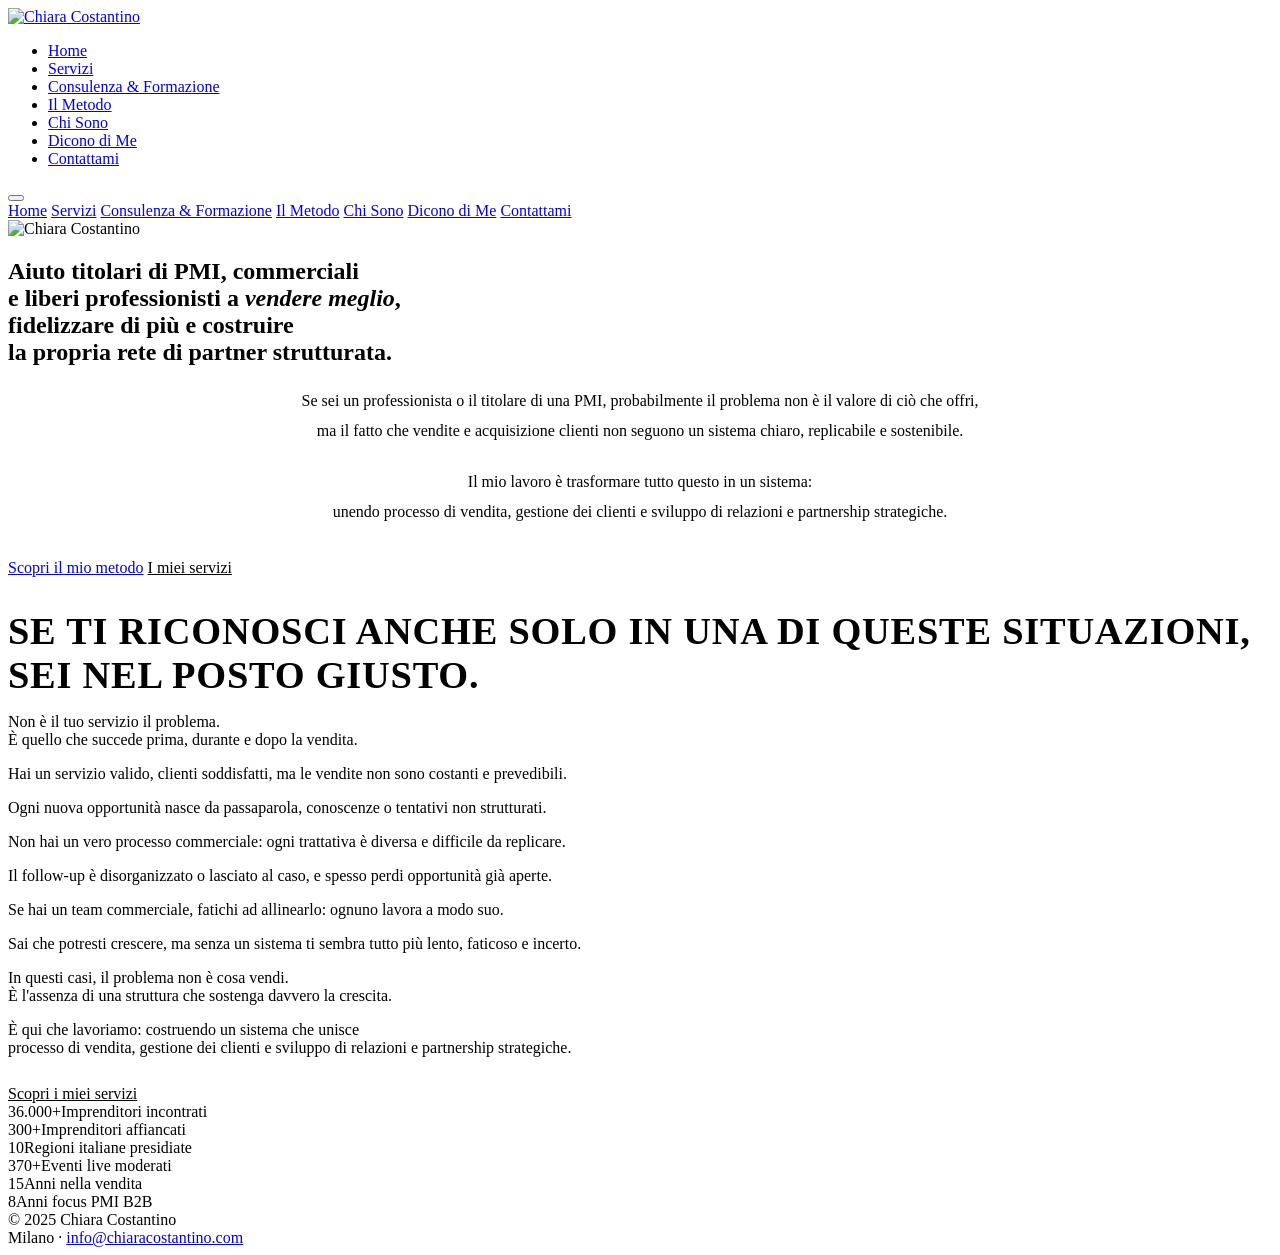
==== index.html @ 6a46a529 "Add files via upload" ====
<!DOCTYPE html>
<html lang="it">
<head>
<title>Chiara Costantino — Home</title>
<meta charset="utf-8"/><meta content="width=device-width, initial-scale=1.0" name="viewport"/><meta content="Aiuto titolari di PMI, commerciali e liberi professionisti a vendere meglio, fidelizzare di più e costruire reti di partner strutturate." name="description"/><link href="https://fonts.googleapis.com" rel="preconnect"/><link crossorigin="" href="https://fonts.gstatic.com" rel="preconnect"/><link href="https://fonts.googleapis.com/css2?family=DM+Sans:ital,opsz,wght@0,9..40,300;0,9..40,400;0,9..40,500;1,9..40,300;1,9..40,400&amp;family=Libre+Baskerville:ital,wght@0,400;0,700;1,400&amp;display=swap" rel="stylesheet"/><link href="assets/css/style.css" rel="stylesheet"/>
</head>
<body>
<nav class="navbar" id="navbar">
<a class="nav-logo" href="index.html">
<img alt="Chiara Costantino" src="assets/img/image-1-dbc3b743dd.png"/>
</a>
<ul class="nav-links" id="nav-links">
<li><a class="active" href="index.html" id="nav-home">Home</a></li>
<li><a href="servizi.html" id="nav-servizi">Servizi</a></li>
<li><a href="consulenza-formazione.html" id="nav-formazione">Consulenza &amp; Formazione</a></li>
<li><a href="metodo.html" id="nav-metodo">Il Metodo</a></li>
<li><a href="chi-sono.html" id="nav-chi-sono">Chi Sono</a></li>
<li><a href="dicono-di-me.html" id="nav-dicono">Dicono di Me</a></li>
<li><a class="nav-cta" href="contatti.html" id="nav-contatti">Contattami</a></li>
</ul>
<button aria-label="Menu" class="hamburger" id="hamburger">
<span></span><span></span><span></span>
</button>
</nav><div class="mobile-menu" id="mobile-menu">
<a href="index.html">Home</a>
<a href="servizi.html">Servizi</a>
<a href="consulenza-formazione.html">Consulenza &amp; Formazione</a>
<a href="metodo.html">Il Metodo</a>
<a href="chi-sono.html">Chi Sono</a>
<a href="dicono-di-me.html">Dicono di Me</a>
<a class="mob-cta" href="contatti.html">Contattami</a>
</div>
<div class="page active page-wrap" id="page-home">
<!-- HERO -->
<section class="hero">
<div class="hero-inner fade-up">
<div class="hero-logo">
<img alt="Chiara Costantino" src="assets/img/image-2-27080d3760.png"/>
</div>
<div class="hero-divider">
<div class="hero-divider-line"></div>
<div class="hero-divider-dot"></div>
<div class="hero-divider-line"></div>
</div>
<h1 class="hero-title">
        Aiuto titolari di PMI, commerciali<br/>
        e liberi professionisti a <em>vendere meglio</em>,<br/>
        fidelizzare di più e costruire<br/>
        la propria rete di partner strutturata.
      </h1>
<div style="margin-bottom:2rem; max-width: 100%; margin-left:auto; margin-right:auto; text-align:center;">
<p style="font-size:var(--text-base); font-weight:300; color:var(--muted); line-height:1.9; margin-bottom:1.25rem;">Se sei un professionista o il titolare di una PMI, probabilmente il problema non è il valore di ciò che offri,<br/>ma il fatto che vendite e acquisizione clienti non seguono un sistema chiaro, replicabile e sostenibile.</p>
<p style="font-size:var(--text-base); font-weight:300; color:var(--muted); line-height:1.9;">Il mio lavoro è trasformare tutto questo in un sistema:<br/>unendo processo di vendita, gestione dei clienti e sviluppo di relazioni e partnership strategiche.</p>
</div>
<div class="hero-cta-wrap">
<a class="btn-primary" href="metodo.html">Scopri il mio metodo</a>
<a class="btn-ghost" href="servizi.html" style="background:var(--ottanio-deep); color:var(--white); border-color:var(--ottanio-deep);">I miei servizi</a>
</div>
</div>
</section>
<!-- TI RICONOSCI -->
<section style="padding: var(--sp-xl) 0; background: var(--warm);">
<div class="container">
<div class="section-header fade-up">
<h2 class="sec-h2" style="font-size:clamp(1.6rem,3vw,2.4rem); margin-bottom:0.75rem; text-transform:uppercase; color:var(--ottanio); letter-spacing:.02em;">Se ti riconosci anche solo in una di queste situazioni, sei nel posto giusto.</h2>
<p class="sec-sub" style="max-width: 100%;">Non è il tuo servizio il problema.<br/>È quello che succede prima, durante e dopo la vendita.</p>
</div>
<div class="riconosci-grid fade-up">
<div class="riconosci-card"><p>Hai un servizio valido, clienti soddisfatti, ma le vendite non sono costanti e prevedibili.</p></div>
<div class="riconosci-card"><p>Ogni nuova opportunità nasce da passaparola, conoscenze o tentativi non strutturati.</p></div>
<div class="riconosci-card"><p>Non hai un vero processo commerciale: ogni trattativa è diversa e difficile da replicare.</p></div>
<div class="riconosci-card"><p>Il follow-up è disorganizzato o lasciato al caso, e spesso perdi opportunità già aperte.</p></div>
<div class="riconosci-card"><p>Se hai un team commerciale, fatichi ad allinearlo: ognuno lavora a modo suo.</p></div>
<div class="riconosci-card"><p>Sai che potresti crescere, ma senza un sistema ti sembra tutto più lento, faticoso e incerto.</p></div>
</div>
<div class="riconosci-cta-box fade-up">
<p>In questi casi, il problema non è cosa vendi.<br/>È l'assenza di una struttura che sostenga davvero la crescita.</p>
<p style="margin-bottom:1.75rem;">È qui che lavoriamo: costruendo un sistema che unisce<br/>processo di vendita, gestione dei clienti e sviluppo di relazioni e partnership strategiche.</p>
<a class="btn-ghost" href="servizi.html" style="display:inline-block; background:var(--ottanio-deep); color:var(--white); border-color:var(--ottanio-deep);">Scopri i miei servizi</a>
</div>
</div>
</section>
<!-- NUMERI -->
<div class="numbers">
<div class="container">
<div class="numbers-grid">
<div class="num-item"><span class="num-big">36.000<span class="num-accent">+</span></span><span class="num-lbl">Imprenditori incontrati</span></div>
<div class="num-item"><span class="num-big">300<span class="num-accent">+</span></span><span class="num-lbl">Imprenditori affiancati</span></div>
<div class="num-item"><span class="num-big">10</span><span class="num-lbl">Regioni italiane presidiate</span></div>
<div class="num-item"><span class="num-big">370<span class="num-accent">+</span></span><span class="num-lbl">Eventi live moderati</span></div>
<div class="num-item"><span class="num-big">15</span><span class="num-lbl">Anni nella vendita</span></div>
<div class="num-item"><span class="num-big">8</span><span class="num-lbl">Anni focus PMI B2B</span></div>
</div>
</div>
</div>
<!-- no footer on home - numbers section acts as bottom cap -->
</div>
<footer>
<div class="footer-left"><span class="footer-copy">© 2025 Chiara Costantino</span></div>
<div class="footer-right">Milano · <a href="mailto:info@chiaracostantino.com">info@chiaracostantino.com</a></div>
</footer>
<script src="assets/js/main.js"></script>
</body>
</html>
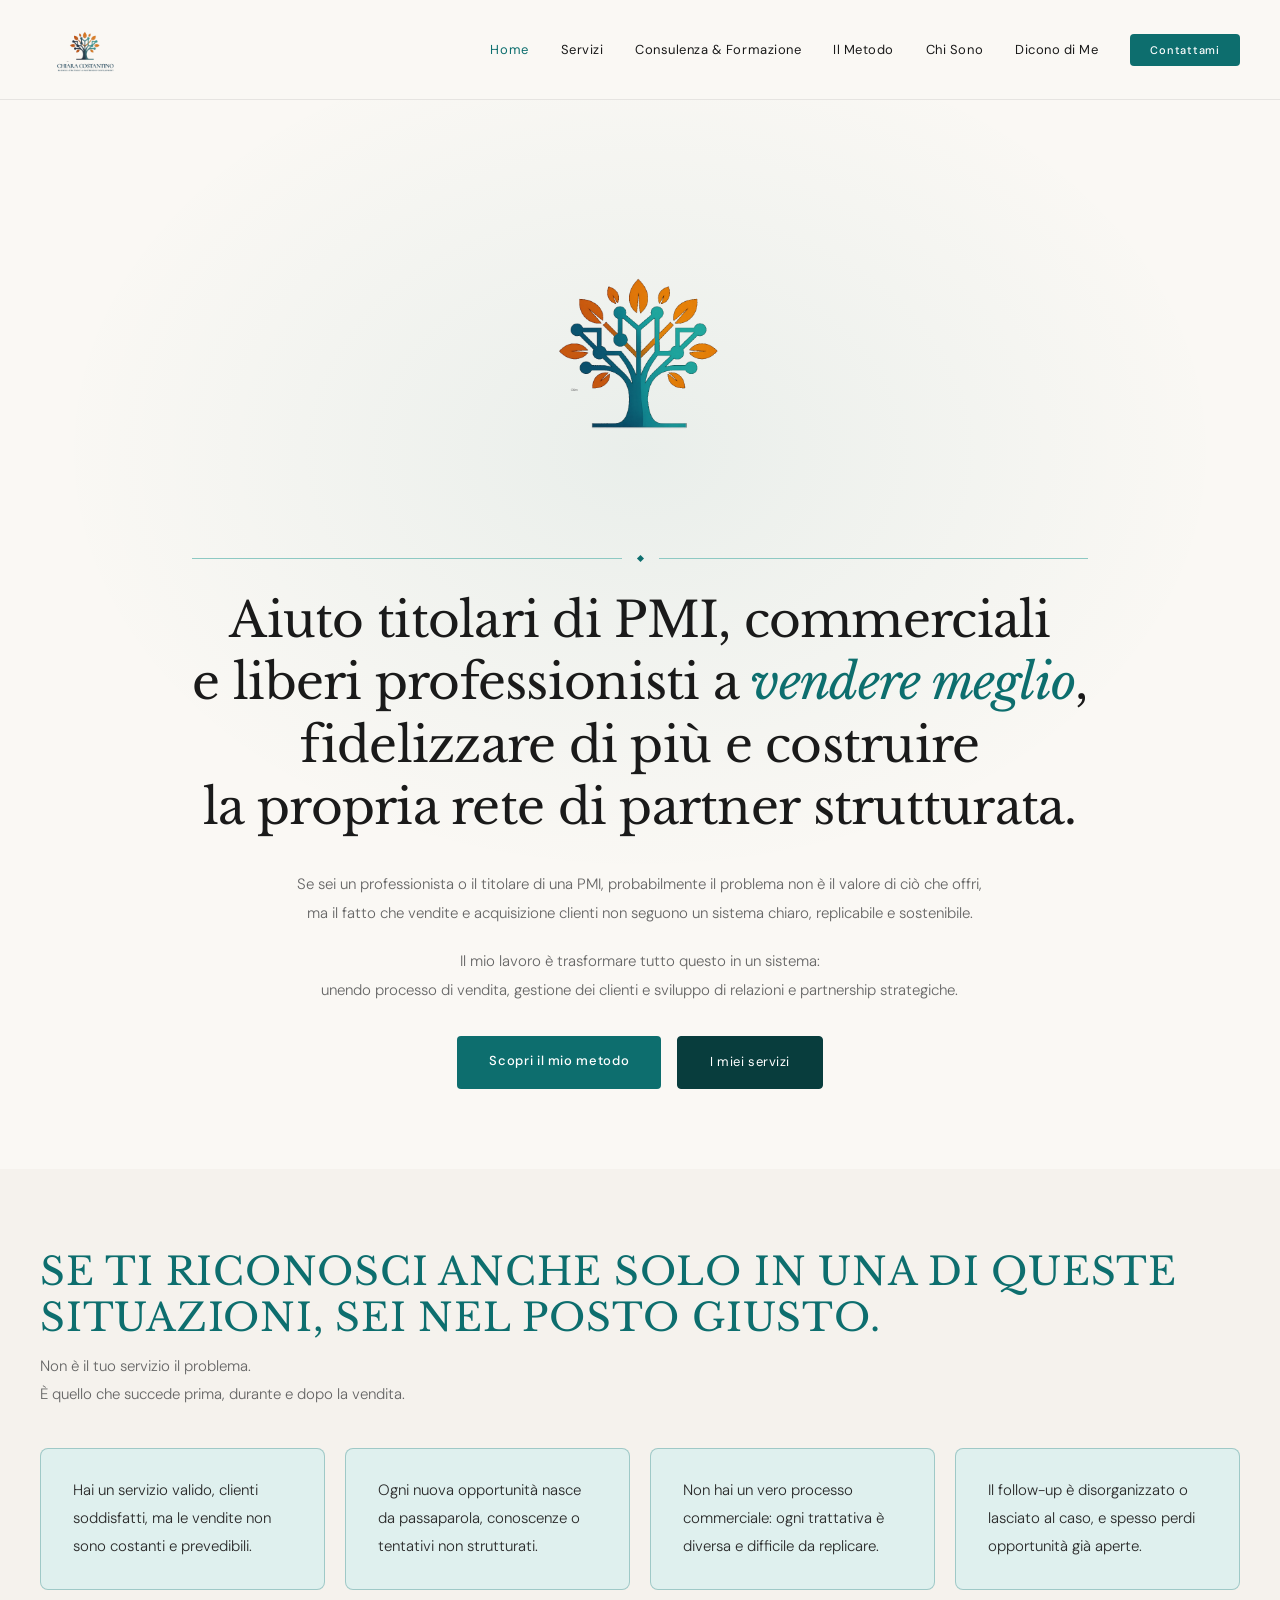
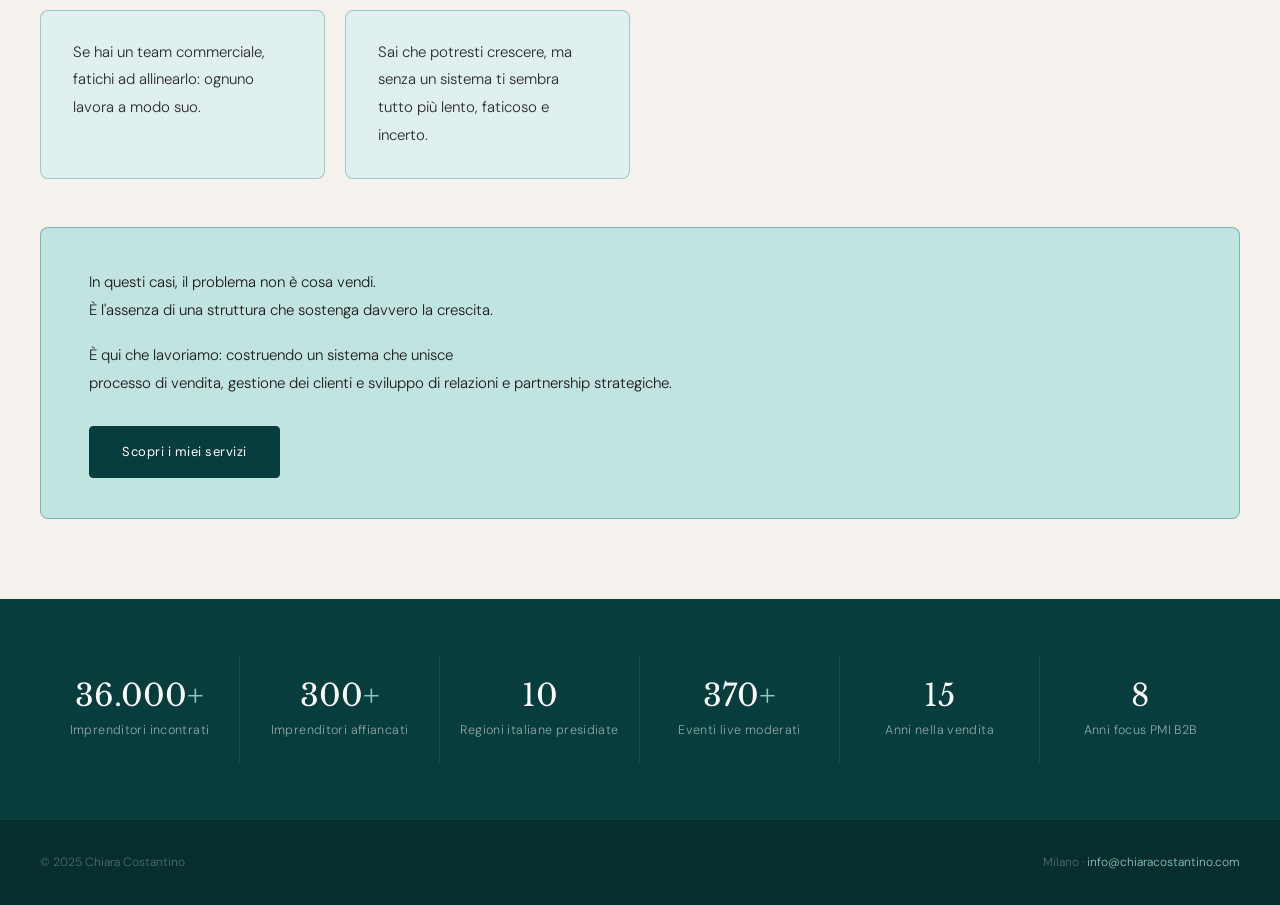
==== commit 8c40eac1: "Modifica totale della root del progetto Sito Web Chiara Costantino. Separazione file html css e js n" ====
--- a/index.html
+++ b/index.html
@@ -1,104 +1,149 @@
 <!DOCTYPE html>
 <html lang="it">
+
 <head>
-<title>Chiara Costantino — Home</title>
-<meta charset="utf-8"/><meta content="width=device-width, initial-scale=1.0" name="viewport"/><meta content="Aiuto titolari di PMI, commerciali e liberi professionisti a vendere meglio, fidelizzare di più e costruire reti di partner strutturate." name="description"/><link href="https://fonts.googleapis.com" rel="preconnect"/><link crossorigin="" href="https://fonts.gstatic.com" rel="preconnect"/><link href="https://fonts.googleapis.com/css2?family=DM+Sans:ital,opsz,wght@0,9..40,300;0,9..40,400;0,9..40,500;1,9..40,300;1,9..40,400&amp;family=Libre+Baskerville:ital,wght@0,400;0,700;1,400&amp;display=swap" rel="stylesheet"/><link href="assets/css/style.css" rel="stylesheet"/>
+  <title>Chiara Costantino — Home</title>
+  <meta charset="utf-8" />
+  <meta content="width=device-width, initial-scale=1.0" name="viewport" />
+  <meta
+    content="Aiuto titolari di PMI, commerciali e liberi professionisti a vendere meglio, fidelizzare di più e costruire reti di partner strutturate."
+    name="description" />
+  <link href="https://fonts.googleapis.com" rel="preconnect" />
+  <link crossorigin="" href="https://fonts.gstatic.com" rel="preconnect" />
+  <link
+    href="https://fonts.googleapis.com/css2?family=DM+Sans:ital,opsz,wght@0,9..40,300;0,9..40,400;0,9..40,500;1,9..40,300;1,9..40,400&amp;family=Libre+Baskerville:ital,wght@0,400;0,700;1,400&amp;display=swap"
+    rel="stylesheet" />
+  <link href="style.css/style.css" rel="stylesheet" />
 </head>
+
 <body>
-<nav class="navbar" id="navbar">
-<a class="nav-logo" href="index.html">
-<img alt="Chiara Costantino" src="assets/img/image-1-dbc3b743dd.png"/>
-</a>
-<ul class="nav-links" id="nav-links">
-<li><a class="active" href="index.html" id="nav-home">Home</a></li>
-<li><a href="servizi.html" id="nav-servizi">Servizi</a></li>
-<li><a href="consulenza-formazione.html" id="nav-formazione">Consulenza &amp; Formazione</a></li>
-<li><a href="metodo.html" id="nav-metodo">Il Metodo</a></li>
-<li><a href="chi-sono.html" id="nav-chi-sono">Chi Sono</a></li>
-<li><a href="dicono-di-me.html" id="nav-dicono">Dicono di Me</a></li>
-<li><a class="nav-cta" href="contatti.html" id="nav-contatti">Contattami</a></li>
-</ul>
-<button aria-label="Menu" class="hamburger" id="hamburger">
-<span></span><span></span><span></span>
-</button>
-</nav><div class="mobile-menu" id="mobile-menu">
-<a href="index.html">Home</a>
-<a href="servizi.html">Servizi</a>
-<a href="consulenza-formazione.html">Consulenza &amp; Formazione</a>
-<a href="metodo.html">Il Metodo</a>
-<a href="chi-sono.html">Chi Sono</a>
-<a href="dicono-di-me.html">Dicono di Me</a>
-<a class="mob-cta" href="contatti.html">Contattami</a>
-</div>
-<div class="page active page-wrap" id="page-home">
-<!-- HERO -->
-<section class="hero">
-<div class="hero-inner fade-up">
-<div class="hero-logo">
-<img alt="Chiara Costantino" src="assets/img/image-2-27080d3760.png"/>
-</div>
-<div class="hero-divider">
-<div class="hero-divider-line"></div>
-<div class="hero-divider-dot"></div>
-<div class="hero-divider-line"></div>
-</div>
-<h1 class="hero-title">
-        Aiuto titolari di PMI, commerciali<br/>
-        e liberi professionisti a <em>vendere meglio</em>,<br/>
-        fidelizzare di più e costruire<br/>
-        la propria rete di partner strutturata.
-      </h1>
-<div style="margin-bottom:2rem; max-width: 100%; margin-left:auto; margin-right:auto; text-align:center;">
-<p style="font-size:var(--text-base); font-weight:300; color:var(--muted); line-height:1.9; margin-bottom:1.25rem;">Se sei un professionista o il titolare di una PMI, probabilmente il problema non è il valore di ciò che offri,<br/>ma il fatto che vendite e acquisizione clienti non seguono un sistema chiaro, replicabile e sostenibile.</p>
-<p style="font-size:var(--text-base); font-weight:300; color:var(--muted); line-height:1.9;">Il mio lavoro è trasformare tutto questo in un sistema:<br/>unendo processo di vendita, gestione dei clienti e sviluppo di relazioni e partnership strategiche.</p>
-</div>
-<div class="hero-cta-wrap">
-<a class="btn-primary" href="metodo.html">Scopri il mio metodo</a>
-<a class="btn-ghost" href="servizi.html" style="background:var(--ottanio-deep); color:var(--white); border-color:var(--ottanio-deep);">I miei servizi</a>
-</div>
-</div>
-</section>
-<!-- TI RICONOSCI -->
-<section style="padding: var(--sp-xl) 0; background: var(--warm);">
-<div class="container">
-<div class="section-header fade-up">
-<h2 class="sec-h2" style="font-size:clamp(1.6rem,3vw,2.4rem); margin-bottom:0.75rem; text-transform:uppercase; color:var(--ottanio); letter-spacing:.02em;">Se ti riconosci anche solo in una di queste situazioni, sei nel posto giusto.</h2>
-<p class="sec-sub" style="max-width: 100%;">Non è il tuo servizio il problema.<br/>È quello che succede prima, durante e dopo la vendita.</p>
-</div>
-<div class="riconosci-grid fade-up">
-<div class="riconosci-card"><p>Hai un servizio valido, clienti soddisfatti, ma le vendite non sono costanti e prevedibili.</p></div>
-<div class="riconosci-card"><p>Ogni nuova opportunità nasce da passaparola, conoscenze o tentativi non strutturati.</p></div>
-<div class="riconosci-card"><p>Non hai un vero processo commerciale: ogni trattativa è diversa e difficile da replicare.</p></div>
-<div class="riconosci-card"><p>Il follow-up è disorganizzato o lasciato al caso, e spesso perdi opportunità già aperte.</p></div>
-<div class="riconosci-card"><p>Se hai un team commerciale, fatichi ad allinearlo: ognuno lavora a modo suo.</p></div>
-<div class="riconosci-card"><p>Sai che potresti crescere, ma senza un sistema ti sembra tutto più lento, faticoso e incerto.</p></div>
-</div>
-<div class="riconosci-cta-box fade-up">
-<p>In questi casi, il problema non è cosa vendi.<br/>È l'assenza di una struttura che sostenga davvero la crescita.</p>
-<p style="margin-bottom:1.75rem;">È qui che lavoriamo: costruendo un sistema che unisce<br/>processo di vendita, gestione dei clienti e sviluppo di relazioni e partnership strategiche.</p>
-<a class="btn-ghost" href="servizi.html" style="display:inline-block; background:var(--ottanio-deep); color:var(--white); border-color:var(--ottanio-deep);">Scopri i miei servizi</a>
-</div>
-</div>
-</section>
-<!-- NUMERI -->
-<div class="numbers">
-<div class="container">
-<div class="numbers-grid">
-<div class="num-item"><span class="num-big">36.000<span class="num-accent">+</span></span><span class="num-lbl">Imprenditori incontrati</span></div>
-<div class="num-item"><span class="num-big">300<span class="num-accent">+</span></span><span class="num-lbl">Imprenditori affiancati</span></div>
-<div class="num-item"><span class="num-big">10</span><span class="num-lbl">Regioni italiane presidiate</span></div>
-<div class="num-item"><span class="num-big">370<span class="num-accent">+</span></span><span class="num-lbl">Eventi live moderati</span></div>
-<div class="num-item"><span class="num-big">15</span><span class="num-lbl">Anni nella vendita</span></div>
-<div class="num-item"><span class="num-big">8</span><span class="num-lbl">Anni focus PMI B2B</span></div>
-</div>
-</div>
-</div>
-<!-- no footer on home - numbers section acts as bottom cap -->
-</div>
-<footer>
-<div class="footer-left"><span class="footer-copy">© 2025 Chiara Costantino</span></div>
-<div class="footer-right">Milano · <a href="mailto:info@chiaracostantino.com">info@chiaracostantino.com</a></div>
-</footer>
-<script src="assets/js/main.js"></script>
+  <nav class="navbar" id="navbar">
+    <a class="nav-logo" href="index.html">
+      <img alt="Chiara Costantino" src="assets/img/image-1-dbc3b743dd.png" />
+    </a>
+    <ul class="nav-links" id="nav-links">
+      <li><a class="active" href="index.html" id="nav-home">Home</a></li>
+      <li><a href="page.html/servizi.html" id="nav-servizi">Servizi</a></li>
+      <li><a href="page.html/consulenza-formazione.html" id="nav-formazione">Consulenza &amp; Formazione</a></li>
+      <li><a href="page.html/metodo.html" id="nav-metodo">Il Metodo</a></li>
+      <li><a href="page.html/chi-sono.html" id="nav-chi-sono">Chi Sono</a></li>
+      <li><a href="page.html/dicono-di-me.html" id="nav-dicono">Dicono di Me</a></li>
+      <li><a class="nav-cta" href="page.html/contatti.html" id="nav-contatti">Contattami</a></li>
+    </ul>
+    <button aria-label="Menu" class="hamburger" id="hamburger">
+      <span></span><span></span><span></span>
+    </button>
+  </nav>
+  <div class="mobile-menu" id="mobile-menu">
+    <a href="index.html">Home</a>
+    <a href="page.html/servizi.html">Servizi</a>
+    <a href="page.html/consulenza-formazione.html">Consulenza &amp; Formazione</a>
+    <a href="page.html/metodo.html">Il Metodo</a>
+    <a href="page.html/chi-sono.html">Chi Sono</a>
+    <a href="page.html/dicono-di-me.html">Dicono di Me</a>
+    <a class="mob-cta" href="page.html/contatti.html">Contattami</a>
+  </div>
+  <div class="page active page-wrap" id="page-home">
+    <!-- HERO -->
+    <section class="hero">
+      <div class="hero-inner fade-up">
+        <div class="hero-logo">
+          <img alt="Chiara Costantino" src="assets/img/image-2-27080d3760.png" />
+        </div>
+        <div class="hero-divider">
+          <div class="hero-divider-line"></div>
+          <div class="hero-divider-dot"></div>
+          <div class="hero-divider-line"></div>
+        </div>
+        <h1 class="hero-title">
+          Aiuto titolari di PMI, commerciali<br />
+          e liberi professionisti a <em>vendere meglio</em>,<br />
+          fidelizzare di più e costruire<br />
+          la propria rete di partner strutturata.
+        </h1>
+        <div style="margin-bottom:2rem; max-width: 100%; margin-left:auto; margin-right:auto; text-align:center;">
+          <p
+            style="font-size:var(--text-base); font-weight:300; color:var(--muted); line-height:1.9; margin-bottom:1.25rem;">
+            Se sei un professionista o il titolare di una PMI, probabilmente il problema non è il valore di ciò che
+            offri,<br />ma il fatto che vendite e acquisizione clienti non seguono un sistema chiaro, replicabile e
+            sostenibile.</p>
+          <p style="font-size:var(--text-base); font-weight:300; color:var(--muted); line-height:1.9;">Il mio lavoro è
+            trasformare tutto questo in un sistema:<br />unendo processo di vendita, gestione dei clienti e sviluppo di
+            relazioni e partnership strategiche.</p>
+        </div>
+        <div class="hero-cta-wrap">
+          <a class="btn-primary" href="page.html/metodo.html">Scopri il mio metodo</a>
+          <a class="btn-ghost" href="page.html/servizi.html"
+            style="background:var(--ottanio-deep); color:var(--white); border-color:var(--ottanio-deep);">I miei
+            servizi</a>
+        </div>
+      </div>
+    </section>
+    <!-- TI RICONOSCI -->
+    <section style="padding: var(--sp-xl) 0; background: var(--warm);">
+      <div class="container">
+        <div class="section-header fade-up">
+          <h2 class="sec-h2"
+            style="font-size:clamp(1.6rem,3vw,2.4rem); margin-bottom:0.75rem; text-transform:uppercase; color:var(--ottanio); letter-spacing:.02em;">
+            Se ti riconosci anche solo in una di queste situazioni, sei nel posto giusto.</h2>
+          <p class="sec-sub" style="max-width: 100%;">Non è il tuo servizio il problema.<br />È quello che succede
+            prima, durante e dopo la vendita.</p>
+        </div>
+        <div class="riconosci-grid fade-up">
+          <div class="riconosci-card">
+            <p>Hai un servizio valido, clienti soddisfatti, ma le vendite non sono costanti e prevedibili.</p>
+          </div>
+          <div class="riconosci-card">
+            <p>Ogni nuova opportunità nasce da passaparola, conoscenze o tentativi non strutturati.</p>
+          </div>
+          <div class="riconosci-card">
+            <p>Non hai un vero processo commerciale: ogni trattativa è diversa e difficile da replicare.</p>
+          </div>
+          <div class="riconosci-card">
+            <p>Il follow-up è disorganizzato o lasciato al caso, e spesso perdi opportunità già aperte.</p>
+          </div>
+          <div class="riconosci-card">
+            <p>Se hai un team commerciale, fatichi ad allinearlo: ognuno lavora a modo suo.</p>
+          </div>
+          <div class="riconosci-card">
+            <p>Sai che potresti crescere, ma senza un sistema ti sembra tutto più lento, faticoso e incerto.</p>
+          </div>
+        </div>
+        <div class="riconosci-cta-box fade-up">
+          <p>In questi casi, il problema non è cosa vendi.<br />È l'assenza di una struttura che sostenga davvero la
+            crescita.</p>
+          <p style="margin-bottom:1.75rem;">È qui che lavoriamo: costruendo un sistema che unisce<br />processo di
+            vendita, gestione dei clienti e sviluppo di relazioni e partnership strategiche.</p>
+          <a class="btn-ghost" href="page.html/servizi.html"
+            style="display:inline-block; background:var(--ottanio-deep); color:var(--white); border-color:var(--ottanio-deep);">Scopri
+            i miei servizi</a>
+        </div>
+      </div>
+    </section>
+    <!-- NUMERI -->
+    <div class="numbers">
+      <div class="container">
+        <div class="numbers-grid">
+          <div class="num-item"><span class="num-big">36.000<span class="num-accent">+</span></span><span
+              class="num-lbl">Imprenditori incontrati</span></div>
+          <div class="num-item"><span class="num-big">300<span class="num-accent">+</span></span><span
+              class="num-lbl">Imprenditori affiancati</span></div>
+          <div class="num-item"><span class="num-big">10</span><span class="num-lbl">Regioni italiane presidiate</span>
+          </div>
+          <div class="num-item"><span class="num-big">370<span class="num-accent">+</span></span><span
+              class="num-lbl">Eventi live moderati</span></div>
+          <div class="num-item"><span class="num-big">15</span><span class="num-lbl">Anni nella vendita</span></div>
+          <div class="num-item"><span class="num-big">8</span><span class="num-lbl">Anni focus PMI B2B</span></div>
+        </div>
+      </div>
+    </div>
+    <!-- no footer on home - numbers section acts as bottom cap -->
+  </div>
+  <footer>
+    <div class="footer-left"><span class="footer-copy">© 2025 Chiara Costantino</span></div>
+    <div class="footer-right">Milano · <a href="mailto:info@chiaracostantino.com">info@chiaracostantino.com</a></div>
+  </footer>
+  <script src="script.js/main.js"></script>
 </body>
-</html>
+
+</html>
--- a/style.css/style.css
+++ b/style.css/style.css
@@ -0,0 +1,1978 @@
+/* ═══════════════════════════════════════
+   DESIGN SYSTEM — Chiara Costantino
+   Palette: ottanio · sand · navy
+═══════════════════════════════════════ */
+:root {
+  --ottanio: #0d6e6e;
+  --ottanio-dark: #094f4f;
+  --ottanio-deep: #083d3d;
+  --ottanio-light: #c2e4e0;
+  --ottanio-pale: #dff0ee;
+  --ottanio-mid: #8ec9c3;
+  --navy: #0a1628;
+  --sand: #faf8f4;
+  --warm: #f5f2ed;
+  --text: #1a1a1a;
+  --muted: #666666;
+  --border: rgba(0, 0, 0, 0.08);
+  --white: #ffffff;
+  --sp-xs: 0.5rem;
+  --sp-sm: 1rem;
+  --sp-md: 1.75rem;
+  --sp-lg: 3rem;
+  --sp-xl: 5rem;
+  --sp-2xl: 7rem;
+  --text-xs: 11px;
+  --text-sm: 13px;
+  --text-base: 15px;
+  --text-md: 17px;
+  --text-lg: clamp(1.15rem, 2vw, 1.4rem);
+  --text-xl: clamp(1.6rem, 2.8vw, 2.2rem);
+  --text-2xl: clamp(1.9rem, 3.5vw, 2.8rem);
+  --text-hero: clamp(1.9rem, 3.8vw, 3.2rem);
+}
+
+*,
+*::before,
+*::after {
+  margin: 0;
+  padding: 0;
+  box-sizing: border-box;
+}
+
+html {
+  scroll-behavior: smooth;
+}
+
+body {
+  font-family: "DM Sans", sans-serif;
+  font-weight: 300;
+  font-size: var(--text-base);
+  background: var(--sand);
+  color: var(--text);
+  line-height: 1.75;
+  -webkit-font-smoothing: antialiased;
+}
+
+strong {
+  font-weight: 500;
+  color: var(--text);
+}
+
+em {
+  font-style: italic;
+}
+
+/* ── PAGE TRANSITIONS ── */
+.page {
+  display: none;
+}
+
+.page.active {
+  display: block;
+  vertical-align: middle;
+}
+
+/* ── NAV ── */
+.navbar {
+  position: fixed;
+  top: 0;
+  left: 0;
+  right: 0;
+  z-index: 1000;
+  background: rgba(250, 248, 244, 0.97);
+  backdrop-filter: blur(16px);
+  border-bottom: 1px solid var(--border);
+  height: 100px;
+  display: flex;
+  align-items: center;
+  justify-content: space-between;
+  padding: 0 2.5rem;
+  transition: box-shadow 0.3s;
+}
+
+.nav-logo {
+  cursor: pointer;
+}
+
+.nav-logo img {
+  height: 90px;
+  width: auto;
+  display: block;
+}
+
+.nav-links {
+  display: flex;
+  gap: 2rem;
+  align-items: center;
+  list-style: none;
+}
+
+.nav-links a {
+  font-size: var(--text-sm);
+  font-weight: 400;
+  color: var(--text);
+  text-decoration: none;
+  letter-spacing: 0.04em;
+  transition: color 0.2s;
+  cursor: pointer;
+}
+
+.nav-links a:hover {
+  color: var(--ottanio);
+}
+
+.nav-links a.active {
+  color: var(--ottanio);
+}
+
+.nav-cta {
+  background: var(--ottanio) !important;
+  color: var(--white) !important;
+  padding: 9px 20px !important;
+  border-radius: 4px;
+  font-size: var(--text-xs) !important;
+  letter-spacing: 0.07em !important;
+  font-weight: 500 !important;
+}
+
+.nav-cta:hover {
+  background: var(--ottanio-dark) !important;
+}
+
+.hamburger {
+  display: none;
+  flex-direction: column;
+  gap: 5px;
+  background: none;
+  border: none;
+  cursor: pointer;
+  padding: 4px;
+}
+
+.hamburger span {
+  display: block;
+  width: 22px;
+  height: 2px;
+  background: var(--text);
+  transition: all 0.25s;
+}
+
+.mobile-menu {
+  display: none;
+  position: fixed;
+  top: 64px;
+  left: 0;
+  right: 0;
+  z-index: 999;
+  background: var(--sand);
+  border-bottom: 1px solid var(--border);
+  padding: 1.5rem 2.5rem;
+  flex-direction: column;
+  gap: 1.25rem;
+}
+
+.mobile-menu a {
+  font-size: 15px;
+  font-weight: 400;
+  color: var(--text);
+  text-decoration: none;
+  cursor: pointer;
+}
+
+.mob-cta {
+  color: var(--ottanio) !important;
+  font-weight: 500 !important;
+}
+
+.mobile-menu.open {
+  display: flex;
+}
+
+.hamburger.open span:nth-child(1) {
+  transform: rotate(45deg) translate(5px, 5px);
+}
+
+.hamburger.open span:nth-child(2) {
+  opacity: 0;
+}
+
+.hamburger.open span:nth-child(3) {
+  transform: rotate(-45deg) translate(5px, -5px);
+}
+
+/* ── LAYOUT ── */
+.container {
+  max-width: 100%;
+  margin: 0 auto;
+  padding: 0 2.5rem;
+}
+
+.page-wrap {
+  padding-top: 64px;
+}
+
+/* ── SECTION HEADERS ── */
+.sec-eyebrow {
+  display: block;
+  font-size: 11px;
+  font-weight: 700;
+  letter-spacing: 0.2em;
+  text-transform: uppercase;
+  color: var(--ottanio);
+  margin-bottom: 0.65rem;
+}
+
+.sec-h2 {
+  font-family: "Libre Baskerville", serif;
+  font-size: var(--text-2xl);
+  font-weight: 400;
+  color: var(--text);
+  line-height: 1.2;
+  letter-spacing: -0.01em;
+}
+
+.sec-sub {
+  font-size: var(--text-base);
+  font-weight: 300;
+  color: var(--muted);
+  margin-top: 0.75rem;
+  line-height: 1.85;
+  max-width: 100%;
+}
+
+.section-header {
+  margin-bottom: 2rem;
+}
+
+.sec-eyebrow-title {
+  font-family: "Libre Baskerville", serif;
+  font-size: clamp(1.3rem, 2vw, 1.7rem);
+  font-weight: 400;
+  color: var(--text);
+  margin-bottom: 2rem;
+  display: block;
+  letter-spacing: -0.01em;
+  line-height: 1.2;
+}
+
+/* ── BUTTONS ── */
+.btn-primary {
+  display: inline-block;
+  padding: 14px 32px;
+  background: var(--ottanio);
+  color: var(--white);
+  font-size: var(--text-sm);
+  font-weight: 500;
+  letter-spacing: 0.05em;
+  text-decoration: none;
+  border-radius: 4px;
+  transition: all 0.2s;
+  cursor: pointer;
+}
+
+.btn-primary:hover {
+  background: var(--ottanio-dark);
+  transform: translateY(-1px);
+}
+
+.btn-ghost {
+  display: inline-block;
+  padding: 14px 32px;
+  background: transparent;
+  color: var(--text);
+  font-size: var(--text-sm);
+  font-weight: 400;
+  letter-spacing: 0.04em;
+  text-decoration: none;
+  border: 1px solid rgba(0, 0, 0, 0.15);
+  border-radius: 4px;
+  transition: all 0.2s;
+  cursor: pointer;
+}
+
+.btn-ghost:hover {
+  border-color: var(--ottanio);
+  color: var(--ottanio);
+}
+
+/* ── HERO ── */
+.hero {
+  min-height: 100vh;
+  display: flex;
+  align-items: center;
+  justify-content: center;
+  text-align: center;
+  padding: 7rem 2.5rem 5rem;
+  position: relative;
+  overflow: hidden;
+}
+
+.hero::before {
+  content: "";
+  position: absolute;
+  inset: 0;
+  background: radial-gradient(
+    ellipse 65% 55% at 50% 35%,
+    rgba(13, 110, 110, 0.07) 0%,
+    transparent 70%
+  );
+  pointer-events: none;
+}
+
+.hero-inner {
+  position: relative;
+  z-index: 1;
+  max-width: 100%;
+  margin: 0 auto;
+}
+
+.hero-logo {
+  display: block;
+  margin: 0 auto 2.5rem;
+  width: clamp(200px, 28vw, 340px);
+}
+
+.hero-logo img {
+  width: 100%;
+  height: auto;
+  display: block;
+}
+
+.hero-divider {
+  display: flex;
+  align-items: center;
+  justify-content: center;
+  gap: 1rem;
+  margin-bottom: 1.75rem;
+}
+
+.hero-divider-line {
+  flex: 1;
+  max-width: 100%;
+  height: 1px;
+  background: var(--ottanio-mid);
+}
+
+.hero-divider-dot {
+  width: 5px;
+  height: 5px;
+  background: var(--ottanio);
+  transform: rotate(45deg);
+  flex-shrink: 0;
+}
+
+h1.hero-title {
+  font-family: "Libre Baskerville", serif;
+  font-size: var(--text-hero);
+  font-weight: 400;
+  line-height: 1.28;
+  color: var(--text);
+  letter-spacing: -0.015em;
+  margin-bottom: 2rem;
+}
+
+h1.hero-title em {
+  font-style: italic;
+  color: var(--ottanio);
+}
+
+.hero-cta-wrap {
+  display: flex;
+  gap: 1rem;
+  justify-content: center;
+  flex-wrap: wrap;
+}
+
+/* ── NUMBERS ── */
+.numbers {
+  background: #083d3d;
+  padding: 3.5rem 0;
+}
+
+.numbers-grid {
+  display: grid;
+  grid-template-columns: repeat(6, 1fr);
+}
+
+.num-item {
+  padding: 1.5rem 1rem;
+  text-align: center;
+  border-right: 1px solid rgba(255, 255, 255, 0.08);
+}
+
+.num-item:last-child {
+  border-right: none;
+}
+
+.num-big {
+  font-family: "Libre Baskerville", serif;
+  font-size: 1.9rem;
+  font-weight: 400;
+  color: var(--white);
+  display: block;
+  line-height: 1.1;
+}
+
+.num-accent {
+  color: var(--ottanio-mid);
+}
+
+.num-lbl {
+  font-size: 12.5px;
+  font-weight: 300;
+  color: rgba(255, 255, 255, 0.55);
+  letter-spacing: 0.03em;
+  line-height: 1.45;
+  margin-top: 0.5rem;
+  display: block;
+}
+
+/* ── PAGE HERO ── */
+.page-hero {
+  background: var(--ottanio-deep);
+  padding: 5rem 0 4rem;
+}
+
+.page-hero .sec-eyebrow {
+  color: var(--ottanio-mid);
+}
+
+.page-hero h1 {
+  font-family: "Libre Baskerville", serif;
+  font-size: clamp(2rem, 4vw, 3rem);
+  font-weight: 400;
+  color: var(--white);
+  line-height: 1.2;
+  letter-spacing: -0.01em;
+  margin-bottom: 1rem;
+}
+
+.page-hero p {
+  font-size: var(--text-md);
+  font-weight: 300;
+  color: rgba(255, 255, 255, 0.65);
+  max-width: 100%;
+  line-height: 1.8;
+}
+
+/* ── SERVIZI ── */
+.servizi-page {
+  padding: var(--sp-xl) 0;
+}
+
+.svc-list {
+  display: flex;
+  flex-direction: column;
+}
+
+.svc-item {
+  display: grid;
+  grid-template-columns: 3rem 1fr;
+  gap: 1.75rem;
+  padding: 2.5rem 0;
+  border-bottom: 1px solid var(--border);
+}
+
+.svc-item:first-child {
+  border-top: 1px solid var(--border);
+}
+
+.svc-num {
+  font-size: var(--text-xs);
+  font-weight: 600;
+  letter-spacing: 0.15em;
+  color: var(--ottanio);
+  padding-top: 5px;
+}
+
+.svc-name {
+  font-family: "Libre Baskerville", serif;
+  font-size: var(--text-lg);
+  font-weight: 400;
+  color: var(--text);
+  margin-bottom: 0.75rem;
+  line-height: 1.3;
+}
+
+.svc-p {
+  font-size: var(--text-base);
+  font-weight: 300;
+  color: var(--muted);
+  line-height: 1.9;
+  margin-bottom: 0.75rem;
+}
+
+.svc-p:last-of-type {
+  margin-bottom: 0;
+}
+
+.svc-p strong {
+  font-weight: 500;
+  color: var(--text);
+}
+
+.svc-tags {
+  display: flex;
+  flex-wrap: wrap;
+  gap: 7px;
+  margin-top: 1rem;
+}
+
+.tag {
+  background: #0d6e6e;
+  color: #ffffff;
+  font-size: 12px;
+  font-weight: 500;
+  padding: 5px 14px;
+  border-radius: 20px;
+  letter-spacing: 0.02em;
+}
+
+/* ── CHI SONO ── */
+.about-editorial {
+  font-size: var(--text-base);
+  line-height: 1.95;
+  color: #3a3a3a;
+}
+
+.about-float-left {
+  float: left;
+  width: 150px;
+  height: 150px;
+  border-radius: 50%;
+  object-fit: cover;
+  object-position: center 10%;
+  border: 3px solid var(--ottanio-light);
+  box-shadow: 0 6px 24px rgba(0, 0, 0, 0.1);
+  margin: 4px 2rem 1rem 0;
+  shape-outside: circle();
+}
+
+/* .about-float-right removed */
+.about-editorial .about-p {
+  margin-bottom: 0.7rem;
+  font-size: var(--text-base);
+  line-height: 1.65;
+  color: #2a2a2a;
+}
+
+.palco-eyebrow-big {
+  display: block;
+  font-size: 13px;
+  font-weight: 700;
+  letter-spacing: 0.2em;
+  text-transform: uppercase;
+  color: var(--ottanio);
+  margin-bottom: 0.6rem;
+  margin-top: 0.25rem;
+}
+
+/* ── METODO ── */
+.method-grid {
+  display: grid;
+  grid-template-columns: repeat(2, 1fr);
+  gap: 1px;
+  background: var(--border);
+  border: 1px solid var(--border);
+  border-radius: 8px;
+  overflow: hidden;
+}
+
+.mcell {
+  background: var(--white);
+  padding: 2.25rem 2rem;
+  position: relative;
+  overflow: hidden;
+  transition: background 0.2s;
+}
+
+.mcell::before {
+  content: "";
+  position: absolute;
+  top: 0;
+  left: 0;
+  width: 3px;
+  height: 100%;
+  background: transparent;
+  transition: background 0.25s;
+}
+
+.mcell:hover::before {
+  background: var(--ottanio);
+}
+
+.mcell:hover {
+  background: var(--sand);
+}
+
+.mcell-num {
+  font-size: var(--text-xs);
+  font-weight: 600;
+  letter-spacing: 0.15em;
+  text-transform: uppercase;
+  color: var(--ottanio);
+  margin-bottom: 0.5rem;
+}
+
+.mcell-title {
+  font-family: "Libre Baskerville", serif;
+  font-size: 1.1rem;
+  font-weight: 400;
+  color: var(--text);
+  margin-bottom: 0.6rem;
+}
+
+.mcell-desc {
+  font-size: 14px;
+  font-weight: 300;
+  color: var(--muted);
+  line-height: 1.85;
+}
+
+/* ── METODOLOGIE ── */
+.metodologie {
+  padding: var(--sp-xl) 0;
+  background: linear-gradient(145deg, #083d3d 0%, var(--ottanio) 100%);
+}
+
+.metodologie .sec-eyebrow {
+  display: block;
+  font-size: 11px;
+  font-weight: 700;
+  letter-spacing: 0.2em;
+  text-transform: uppercase;
+  color: var(--ottanio-mid);
+  margin-bottom: 0.65rem;
+}
+
+.metodologie .sec-h2 {
+  color: var(--white);
+}
+
+.metodologie .sec-sub {
+  color: rgba(255, 255, 255, 0.55);
+}
+
+.met-grid {
+  display: grid;
+  grid-template-columns: 1fr 1fr;
+  gap: 1.5rem;
+  margin-top: 3rem;
+}
+
+.met-card {
+  background: rgba(255, 255, 255, 0.08);
+  border: 1px solid rgba(255, 255, 255, 0.12);
+  border-radius: 8px;
+  padding: 2.5rem;
+  display: flex;
+  flex-direction: column;
+  transition: background 0.2s;
+}
+
+.met-card:hover {
+  background: rgba(255, 255, 255, 0.12);
+}
+
+.met-card-tag {
+  display: inline-block;
+  font-size: var(--text-xs);
+  font-weight: 700;
+  letter-spacing: 0.18em;
+  text-transform: uppercase;
+  color: var(--ottanio-mid);
+  border: 1px solid rgba(178, 223, 219, 0.3);
+  padding: 4px 12px;
+  border-radius: 20px;
+  margin-bottom: 1.5rem;
+  align-self: flex-start;
+}
+
+.met-card-title {
+  font-family: "Libre Baskerville", serif;
+  font-size: 1.6rem;
+  font-weight: 400;
+  color: var(--white);
+  margin-bottom: 0.3rem;
+}
+
+.met-card-subtitle {
+  font-size: 11px;
+  letter-spacing: 0.07em;
+  color: rgba(255, 255, 255, 0.35);
+  font-weight: 300;
+  margin-bottom: 1.5rem;
+  text-transform: uppercase;
+}
+
+.met-card-p {
+  font-size: 14px;
+  font-weight: 300;
+  color: rgba(255, 255, 255, 0.7);
+  line-height: 1.95;
+  margin-bottom: 0.9rem;
+}
+
+.met-card-p strong {
+  font-weight: 500;
+  color: rgba(255, 255, 255, 0.95);
+}
+
+.met-pillars {
+  display: flex;
+  flex-direction: column;
+  gap: 0.65rem;
+  margin-top: auto;
+  padding-top: 1.5rem;
+  border-top: 1px solid rgba(255, 255, 255, 0.1);
+}
+
+.met-pillar {
+  display: flex;
+  align-items: flex-start;
+  gap: 0.75rem;
+  font-size: 13px;
+  font-weight: 300;
+  color: rgba(255, 255, 255, 0.65);
+  line-height: 1.6;
+}
+
+.met-pillar strong {
+  color: #ffffff !important;
+  font-weight: 700 !important;
+}
+
+.met-pillar-dot {
+  width: 5px;
+  height: 5px;
+  background: var(--ottanio-mid);
+  border-radius: 50%;
+  flex-shrink: 0;
+  margin-top: 0.5rem;
+}
+
+.met-contributo {
+  margin-top: 1.5rem;
+  display: grid;
+  grid-template-columns: 1fr 1fr;
+  gap: 1.5rem;
+}
+
+.met-contrib-card {
+  background: rgba(255, 255, 255, 0.06);
+  border: 1px solid rgba(255, 255, 255, 0.1);
+  border-radius: 8px;
+  padding: 2rem 2.25rem;
+}
+
+.met-contrib-label {
+  display: block;
+  font-size: var(--text-xs);
+  font-weight: 700;
+  letter-spacing: 0.18em;
+  text-transform: uppercase;
+  color: var(--ottanio-mid);
+  margin-bottom: 0.85rem;
+}
+
+.met-contrib-p {
+  font-size: 14px;
+  font-weight: 300;
+  color: rgba(255, 255, 255, 0.65);
+  line-height: 1.9;
+  margin-bottom: 0.75rem;
+}
+
+.met-contrib-p:last-child {
+  margin-bottom: 0;
+}
+
+.met-contrib-p strong {
+  font-weight: 500;
+  color: rgba(255, 255, 255, 0.95);
+}
+
+.met-contrib-p em {
+  font-style: italic;
+  color: var(--ottanio-mid);
+}
+
+/* ── FORMATI ── */
+.formati-grid {
+  display: grid;
+  grid-template-columns: repeat(2, 1fr);
+  gap: 1.5rem;
+}
+
+.fmt-cell {
+  padding: 2rem 1.75rem;
+  border: 1px solid var(--border);
+  background: var(--white);
+  border-radius: 8px;
+  transition: box-shadow 0.2s;
+}
+
+.fmt-cell:hover {
+  box-shadow: 0 4px 20px rgba(0, 0, 0, 0.07);
+}
+
+.fmt-icon {
+  width: 32px;
+  height: 32px;
+  margin-bottom: 1rem;
+}
+
+.fmt-title {
+  font-family: "Libre Baskerville", serif;
+  font-size: 1.05rem;
+  font-weight: 400;
+  color: var(--text);
+  margin-bottom: 0.5rem;
+}
+
+.fmt-desc {
+  font-size: 14px;
+  font-weight: 300;
+  color: var(--muted);
+  line-height: 1.85;
+}
+
+/* ── EDU BLOCK ── */
+.edu-inner {
+  display: grid;
+  grid-template-columns: 1fr 1.4fr;
+  gap: 0;
+  border: 1px solid rgba(13, 110, 110, 0.2);
+  border-radius: 8px;
+  overflow: hidden;
+  box-shadow: 0 4px 24px rgba(13, 110, 110, 0.08);
+}
+
+.edu-accent {
+  background: var(--ottanio);
+  padding: 0;
+  display: flex;
+  flex-direction: column;
+  justify-content: flex-start;
+  overflow: hidden;
+}
+
+.edu-accent-eyebrow {
+  font-size: var(--text-xs);
+  font-weight: 700;
+  letter-spacing: 0.2em;
+  text-transform: uppercase;
+  color: var(--ottanio-mid);
+  margin: 2.15rem 2.5rem 0.85rem;
+  display: block;
+}
+
+.edu-accent-title {
+  font-family: "Libre Baskerville", serif;
+  font-size: 1.6rem;
+  font-weight: 400;
+  color: var(--white);
+  line-height: 1.2;
+  margin: 0 2.5rem 0.5rem;
+}
+
+.edu-accent-title em {
+  font-style: italic;
+  color: var(--ottanio-mid);
+}
+
+.edu-accent-sub {
+  font-size: 12px;
+  font-weight: 300;
+  color: rgba(255, 255, 255, 0.55);
+  letter-spacing: 0.05em;
+  text-transform: uppercase;
+  margin: 0 2.5rem;
+}
+
+.edu-accent-photo-wrap {
+  margin-top: 2.35rem;
+  width: 100%;
+  flex: 1;
+  min-height: 300px;
+  display: flex;
+  align-items: flex-end;
+}
+
+.edu-accent-photo {
+  width: 100%;
+  height: 100%;
+  object-fit: cover;
+  object-position: center top;
+  display: block;
+  border-radius: 0;
+  box-shadow: none;
+}
+
+.edu-body {
+  background: var(--white);
+  padding: 2.5rem 3rem;
+  display: flex;
+  flex-direction: column;
+  gap: 0.9rem;
+}
+
+.edu-body-p {
+  font-size: var(--text-base);
+  font-weight: 300;
+  color: var(--muted);
+  line-height: 1.9;
+}
+
+.edu-body-p strong {
+  font-weight: 500;
+  color: var(--text);
+}
+
+.edu-pillars {
+  display: flex;
+  flex-wrap: wrap;
+  gap: 8px;
+  margin-top: 0.5rem;
+}
+
+.edu-pill {
+  background: var(--ottanio-pale);
+  color: var(--ottanio-dark);
+  font-size: 12px;
+  font-weight: 500;
+  padding: 6px 14px;
+  border-radius: 20px;
+  letter-spacing: 0.02em;
+  border: 1px solid var(--ottanio-light);
+}
+
+/* ── CON CHI ── */
+.tags-cloud {
+  display: grid;
+  grid-template-columns: repeat(5, 1fr);
+  gap: 10px;
+}
+
+.tag-lg {
+  background: #d4ecec;
+  color: #083d3d;
+  font-size: 13px;
+  font-weight: 400;
+  padding: 10px 22px;
+  border-radius: 24px;
+  border: 1px solid #b2dfdb;
+  letter-spacing: 0.02em;
+  text-align: center;
+  pointer-events: none;
+  cursor: default;
+}
+
+/* ── DICONO DI ME ── */
+.testimonials-grid {
+  display: grid;
+  grid-template-columns: repeat(3, 1fr);
+  gap: 1.5rem;
+  margin-top: 2.5rem;
+}
+
+.testimonial-card {
+  background: var(--white);
+  border: 1px solid var(--border);
+  border-radius: 8px;
+  padding: 2.5rem 2rem;
+  display: flex;
+  flex-direction: column;
+  gap: 1.25rem;
+  box-shadow: 0 2px 16px rgba(0, 0, 0, 0.04);
+}
+
+.testimonial-placeholder {
+  background: var(--ottanio-pale);
+  border: 2px dashed var(--ottanio-light);
+  border-radius: 6px;
+  padding: 2rem;
+  display: flex;
+  align-items: center;
+  justify-content: center;
+  min-height: 200px;
+  flex: 1;
+}
+
+.testimonial-placeholder p {
+  font-size: 13px;
+  color: var(--ottanio-dark);
+  text-align: center;
+  line-height: 1.6;
+  opacity: 0.7;
+}
+
+.testimonial-source {
+  font-size: 11px;
+  font-weight: 700;
+  letter-spacing: 0.15em;
+  text-transform: uppercase;
+  color: var(--ottanio);
+  display: flex;
+  align-items: center;
+  gap: 0.5rem;
+}
+
+.testimonial-name {
+  font-size: var(--text-sm);
+  font-weight: 500;
+  color: var(--text);
+}
+
+.testimonial-role {
+  font-size: 12px;
+  font-weight: 300;
+  color: var(--muted);
+}
+
+.linkedin-icon {
+  width: 16px;
+  height: 16px;
+  fill: #0077b5;
+}
+
+.testimonial-screenshot-card {
+  padding: 1rem;
+  justify-content: center;
+  gap: 0;
+}
+
+.testimonial-screenshot {
+  width: 100%;
+  height: auto;
+  display: block;
+  border-radius: 6px;
+}
+
+/* ── CONTATTI ── */
+.contact-section {
+  background: var(--ottanio-deep);
+  padding: var(--sp-xl) 0;
+}
+
+.contact-section .container {
+  text-align: center;
+}
+
+.contact-eyebrow {
+  font-size: var(--text-xs);
+  font-weight: 700;
+  letter-spacing: 0.2em;
+  text-transform: uppercase;
+  color: var(--ottanio-mid);
+  margin-bottom: 0.75rem;
+  display: block;
+}
+
+.contact-h2 {
+  font-family: "Libre Baskerville", serif;
+  font-size: var(--text-2xl);
+  font-weight: 400;
+  color: var(--white);
+  margin-bottom: 1rem;
+  line-height: 1.2;
+}
+
+.contact-sub {
+  font-size: var(--text-base);
+  font-weight: 300;
+  color: rgba(255, 255, 255, 0.55);
+  line-height: 1.85;
+  max-width: 100%;
+  margin: 0 auto 2.5rem;
+}
+
+.contact-btns-grid {
+  display: grid;
+  grid-template-columns: 1fr 1fr;
+  gap: 1rem;
+  max-width: 100%;
+  margin: 0 auto;
+}
+
+.btn-contact {
+  display: inline-flex;
+  align-items: center;
+  gap: 8px;
+  padding: 14px 24px;
+  border-radius: 6px;
+  font-size: var(--text-sm);
+  font-weight: 500;
+  letter-spacing: 0.04em;
+  text-decoration: none;
+  transition: all 0.2s;
+  justify-content: center;
+  cursor: pointer;
+}
+
+.btn-mail {
+  background: var(--ottanio);
+  color: var(--white);
+}
+
+.btn-mail:hover {
+  background: var(--ottanio-dark);
+}
+
+.btn-wa {
+  background: #25d366;
+  color: var(--white);
+}
+
+.btn-wa:hover {
+  background: #1ebe5d;
+}
+
+.btn-li {
+  background: rgba(255, 255, 255, 0.09);
+  color: var(--white);
+  border: 1px solid rgba(255, 255, 255, 0.18);
+}
+
+.btn-li:hover {
+  background: rgba(255, 255, 255, 0.16);
+}
+
+.btn-cal {
+  background: transparent;
+  color: var(--white);
+  border: 1px solid rgba(178, 223, 219, 0.4);
+}
+
+.btn-cal:hover {
+  background: rgba(178, 223, 219, 0.1);
+  border-color: var(--ottanio-mid);
+}
+
+/* ── SISTEMA CARDS ── */
+.sistema-card {
+  background: var(--white);
+  border: 1px solid var(--border);
+  border-radius: 8px;
+  overflow: hidden;
+  display: grid;
+  grid-template-columns: 1fr 1fr;
+  gap: 0;
+}
+
+.sistema-card-left {
+  padding: 2.25rem 2.5rem;
+  border-right: 1px solid var(--border);
+}
+
+.sistema-card-right {
+  padding: 2.25rem 2.5rem;
+  background: var(--ottanio-pale);
+}
+
+.sistema-card-label {
+  font-size: var(--text-xs);
+  font-weight: 700;
+  letter-spacing: 0.18em;
+  text-transform: uppercase;
+  color: var(--ottanio);
+  margin-bottom: 0.75rem;
+  display: block;
+}
+
+.sistema-card-label-muted {
+  font-size: var(--text-xs);
+  font-weight: 700;
+  letter-spacing: 0.18em;
+  text-transform: uppercase;
+  color: var(--ottanio-dark);
+  margin-bottom: 0.75rem;
+  display: block;
+}
+
+.sistema-card-title {
+  font-size: var(--text-lg);
+  font-family: "Libre Baskerville", serif;
+  font-weight: 400;
+  color: var(--text);
+  margin-bottom: 1rem;
+  line-height: 1.3;
+}
+
+.sistema-list-label {
+  font-size: var(--text-sm);
+  font-weight: 500;
+  color: var(--muted);
+  letter-spacing: 0.06em;
+  text-transform: uppercase;
+  margin-bottom: 0.6rem;
+}
+
+.sistema-list {
+  list-style: none;
+  padding: 0;
+  margin: 0;
+}
+
+.sistema-list li {
+  font-size: var(--text-base);
+  font-weight: 300;
+  color: #3a3a3a;
+  line-height: 1.75;
+  padding: 0.2rem 0;
+  padding-left: 1.1rem;
+  position: relative;
+}
+
+.sistema-list li span.arr {
+  position: absolute;
+  left: 0;
+  color: var(--ottanio);
+}
+
+.sistema-list li span.chk {
+  position: absolute;
+  left: 0;
+  color: var(--ottanio);
+}
+
+/* ── FIT GRID ── */
+.fit-grid {
+  display: grid;
+  grid-template-columns: 1fr 1fr;
+  gap: 2rem;
+  margin-top: 2.5rem;
+}
+
+.fit-si {
+  background: var(--ottanio-pale);
+  border: 1px solid var(--ottanio-light);
+  border-radius: 8px;
+  padding: 2.25rem 2.5rem;
+}
+
+.fit-no {
+  background: var(--warm);
+  border: 1px solid var(--border);
+  border-radius: 8px;
+  padding: 2.25rem 2.5rem;
+}
+
+.fit-label {
+  font-size: var(--text-xs);
+  font-weight: 700;
+  letter-spacing: 0.18em;
+  text-transform: uppercase;
+  color: var(--ottanio);
+  margin-bottom: 1.25rem;
+  display: block;
+}
+
+.fit-label-no {
+  font-size: var(--text-xs);
+  font-weight: 700;
+  letter-spacing: 0.18em;
+  text-transform: uppercase;
+  color: var(--muted);
+  margin-bottom: 1.25rem;
+  display: block;
+}
+
+.fit-list {
+  list-style: none;
+  padding: 0;
+  margin: 0;
+  display: flex;
+  flex-direction: column;
+  gap: 0.9rem;
+}
+
+.fit-list li {
+  display: flex;
+  align-items: flex-start;
+  gap: 0.75rem;
+  font-size: var(--text-base);
+  font-weight: 300;
+  color: #3a3a3a;
+  line-height: 1.75;
+}
+
+.fit-dot-yes {
+  width: 18px;
+  height: 18px;
+  border-radius: 50%;
+  background: var(--ottanio);
+  color: #fff;
+  font-size: 11px;
+  font-weight: 700;
+  display: inline-flex;
+  align-items: center;
+  justify-content: center;
+  flex-shrink: 0;
+  margin-top: 2px;
+}
+
+.fit-dot-no {
+  width: 18px;
+  height: 18px;
+  border-radius: 50%;
+  background: rgba(0, 0, 0, 0.12);
+  color: #666;
+  font-size: 11px;
+  font-weight: 700;
+  display: inline-flex;
+  align-items: center;
+  justify-content: center;
+  flex-shrink: 0;
+  margin-top: 2px;
+}
+
+/* ── FOOTER ── */
+footer {
+  background: #062e2e;
+  border-top: 1px solid rgba(255, 255, 255, 0.07);
+  padding: 2rem 2.5rem;
+  display: flex;
+  justify-content: space-between;
+  align-items: center;
+  flex-wrap: wrap;
+  gap: 0.75rem;
+}
+
+.footer-left {
+  display: flex;
+  align-items: center;
+  gap: 1rem;
+}
+
+.footer-logo img {
+  height: 32px;
+  width: auto;
+  mix-blend-mode: multiply;
+  filter: brightness(0) invert(1);
+  opacity: 0.35;
+}
+
+.footer-copy {
+  font-size: 12px;
+  color: rgba(255, 255, 255, 0.3);
+}
+
+.footer-right {
+  font-size: 12px;
+  color: rgba(255, 255, 255, 0.3);
+}
+
+.footer-right a {
+  color: var(--ottanio-mid);
+  text-decoration: none;
+}
+
+/* ── FADE ANIMATION ── */
+.fade-up {
+  opacity: 0;
+  transform: translateY(18px);
+  transition:
+    opacity 0.6s ease,
+    transform 0.6s ease;
+}
+
+.fade-up.visible {
+  opacity: 1;
+  transform: translateY(0);
+}
+
+/* ── RICONOSCI ── */
+.riconosci-grid {
+  display: grid;
+  grid-template-columns: repeat(auto-fit, minmax(280px, 1fr));
+  gap: 1.25rem;
+  margin-top: 2.5rem;
+}
+
+.riconosci-card {
+  background: #dff0ee;
+  border: 1px solid rgba(13, 110, 110, 0.25);
+  border-radius: 8px;
+  padding: 1.75rem 2rem;
+}
+
+.riconosci-card p {
+  font-size: var(--text-base);
+  font-weight: 300;
+  color: #2a2a2a;
+  line-height: 1.85;
+}
+
+.riconosci-cta-box {
+  margin-top: 3rem;
+  background: #c2e4e0;
+  border: 1px solid rgba(13, 110, 110, 0.3);
+  border-radius: 8px;
+  padding: 2.5rem 3rem;
+}
+
+.riconosci-cta-box p {
+  font-size: var(--text-base);
+  font-weight: 300;
+  color: #1a1a1a;
+  line-height: 1.9;
+  margin-bottom: 1rem;
+}
+
+/* ── PROFESSIONISTA SECTION ── */
+.prof-quote {
+  background: var(--warm);
+  border-left: 3px solid var(--ottanio);
+  border-radius: 0 6px 6px 0;
+  padding: 1.75rem 2rem;
+  margin-bottom: 2rem;
+}
+
+.prof-quote p {
+  font-size: var(--text-base);
+  font-weight: 300;
+  color: #3a3a3a;
+  line-height: 1.9;
+  margin-bottom: 0.75rem;
+}
+
+.prof-quote p:last-child {
+  margin-bottom: 0;
+}
+
+/* ── RESPONSIVE ── */
+
+/* ── CONTACT BAND (bottom of each page) ── */
+.contact-band {
+  background: var(--ottanio-deep);
+  padding: 1.75rem 2.5rem;
+  display: flex;
+  flex-direction: column;
+  align-items: center;
+  gap: 1rem;
+  text-align: center;
+}
+
+.contact-band-label {
+  font-size: 11px;
+  font-weight: 700;
+  letter-spacing: 0.2em;
+  text-transform: uppercase;
+  color: var(--ottanio-mid);
+  display: block;
+}
+
+.contact-band-btns {
+  display: grid;
+  grid-template-columns: 1fr 1fr;
+  gap: 0.6rem;
+  width: 100%;
+  max-width: 100%;
+}
+
+.contact-band .btn-contact {
+  padding: 10px 18px;
+  font-size: 12px;
+  border-radius: 4px;
+  letter-spacing: 0.04em;
+  justify-content: center;
+}
+
+.contact-band .btn-mail {
+  background: var(--ottanio);
+  color: var(--white);
+  border: 1px solid transparent;
+}
+
+.contact-band .btn-mail:hover {
+  background: var(--ottanio-dark);
+}
+
+.contact-band .btn-wa {
+  background: #25d366;
+  color: var(--white);
+  border: 1px solid transparent;
+}
+
+.contact-band .btn-wa:hover {
+  background: #1ebe5d;
+}
+
+.contact-band .btn-li {
+  background: rgba(255, 255, 255, 0.1);
+  color: var(--white);
+  border: 1px solid rgba(255, 255, 255, 0.2);
+}
+
+.contact-band .btn-li:hover {
+  background: rgba(255, 255, 255, 0.2);
+}
+
+.contact-band .btn-cal {
+  background: transparent;
+  color: var(--white);
+  border: 1px solid rgba(178, 223, 219, 0.5);
+}
+
+.contact-band .btn-cal:hover {
+  background: rgba(178, 223, 219, 0.1);
+}
+
+/* ── RICONOSCI CARDS → green palette ── */
+.riconosci-card {
+  background: var(--ottanio-pale) !important;
+  border-color: rgba(13, 110, 110, 0.3) !important;
+}
+
+.riconosci-cta-box {
+  background: var(--ottanio-light) !important;
+  border-color: rgba(13, 110, 110, 0.4) !important;
+}
+
+/* ── METODO PRENOTA BUTTON FIX ── */
+.btn-cal-cta {
+  display: inline-flex;
+  align-items: center;
+  gap: 8px;
+  padding: 14px 28px;
+  background: var(--white);
+  color: var(--ottanio-deep) !important;
+  border: 2px solid var(--white);
+  border-radius: 6px;
+  font-size: var(--text-sm);
+  font-weight: 600;
+  letter-spacing: 0.05em;
+  text-decoration: none;
+  cursor: pointer;
+  transition: all 0.2s;
+}
+
+.btn-cal-cta:hover {
+  background: var(--ottanio-light);
+  border-color: var(--ottanio-light);
+  color: var(--ottanio-deep) !important;
+}
+
+/* ── CHI SONO: palco card responsive ── */
+.about-stage-card {
+  margin: 2.75rem 0 2.5rem;
+  background: var(--ottanio-deep);
+  border-radius: 8px;
+  padding: 2rem 2.25rem;
+  display: grid;
+  grid-template-columns: minmax(0, 1fr) 190px;
+  align-items: start;
+  gap: 2rem;
+}
+
+.about-stage-card .palco-eyebrow-big {
+  color: var(--ottanio-mid);
+  margin-top: 0;
+}
+
+.about-stage-card p {
+  font-size: var(--text-base);
+  font-weight: 300;
+  color: rgba(255, 255, 255, 0.82);
+  line-height: 1.75;
+  margin-bottom: 1rem;
+}
+
+.about-stage-card p:last-child {
+  margin-bottom: 0;
+}
+
+.about-stage-note {
+  font-weight: 500 !important;
+  color: var(--ottanio-mid) !important;
+  font-style: italic;
+}
+
+.about-stage-img {
+  width: 100%;
+  max-width: 100%;
+  aspect-ratio: 1 / 1;
+  border-radius: 12px;
+  object-fit: cover;
+  object-position: center top;
+  display: block;
+  box-shadow: 0 4px 20px rgba(0, 0, 0, 0.3);
+}
+
+/* ── TESTIMONIAL SCREENSHOTS LARGE ── */
+.testimonial-real {
+  padding: 0 !important;
+  overflow: hidden;
+  background: #fff;
+}
+
+.testimonial-real img {
+  width: 100%;
+  height: auto;
+  display: block;
+  border-radius: 6px;
+}
+
+.testimonial-card {
+  padding: 1rem !important;
+}
+
+/* ── RESPONSIVE FIX — corretto per mobile/tablet ── */
+@media (max-width: 1024px) {
+  .container {
+    padding-left: 1.75rem;
+    padding-right: 1.75rem;
+  }
+
+  .numbers-grid {
+    grid-template-columns: repeat(3, 1fr);
+  }
+
+  .num-item {
+    border-right: none;
+    border-bottom: 1px solid rgba(255, 255, 255, 0.07);
+  }
+
+  .num-item:nth-child(4),
+  .num-item:nth-child(5),
+  .num-item:nth-child(6) {
+    border-bottom: none;
+  }
+
+  .met-grid,
+  .met-contributo,
+  .edu-inner,
+  .formati-grid,
+  .method-grid,
+  .fit-grid {
+    grid-template-columns: 1fr;
+  }
+
+  .testimonials-grid {
+    grid-template-columns: 1fr;
+  }
+
+  .sistema-card {
+    grid-template-columns: 1fr !important;
+  }
+
+  .sistema-card-left {
+    border-right: none;
+    border-bottom: 1px solid var(--border);
+  }
+
+  .tags-cloud {
+    grid-template-columns: repeat(3, 1fr);
+  }
+
+  .testimonial-screenshot-card {
+    padding: 0.85rem;
+  }
+}
+
+@media (max-width: 768px) {
+  body {
+    font-size: 15px;
+    overflow-x: hidden;
+  }
+
+  .navbar {
+    height: 60px;
+    padding: 0 1.25rem;
+  }
+
+  .nav-logo img {
+    height: 75px;
+  }
+
+  .nav-links {
+    display: none !important;
+  }
+
+  .hamburger {
+    display: flex !important;
+  }
+
+  .mobile-menu {
+    top: 60px;
+    padding: 1.25rem;
+    gap: 1rem;
+    box-shadow: 0 12px 30px rgba(0, 0, 0, 0.08);
+  }
+
+  .mobile-menu.open {
+    display: flex !important;
+  }
+
+  .page-wrap {
+    padding-top: 60px;
+  }
+
+  .container {
+    padding-left: 1.25rem;
+    padding-right: 1.25rem;
+  }
+
+  .hero {
+    min-height: auto;
+    padding: 4.5rem 1.25rem 3rem;
+  }
+
+  .hero-inner {
+    width: 100%;
+  }
+
+  .hero-cta-wrap {
+    flex-direction: column;
+    align-items: stretch;
+    width: 100%;
+  }
+
+  .btn-primary,
+  .btn-ghost,
+  .btn-cal-cta {
+    width: 100%;
+    text-align: center;
+    justify-content: center;
+    padding: 13px 20px;
+  }
+
+  .page-hero {
+    padding: 3.5rem 0 3rem;
+  }
+
+  .svc-item {
+    grid-template-columns: 1fr;
+    gap: 0.6rem;
+    padding: 2rem 0;
+  }
+
+  .numbers-grid {
+    grid-template-columns: repeat(2, 1fr);
+  }
+
+  .num-item:nth-child(4) {
+    border-bottom: 1px solid rgba(255, 255, 255, 0.07);
+  }
+
+  .contact-btns-grid,
+  .contact-band-btns {
+    grid-template-columns: 1fr;
+    max-width: 100%;
+  }
+
+  .btn-contact,
+  .contact-band .btn-contact {
+    width: 100%;
+    min-height: 44px;
+  }
+
+  .tags-cloud {
+    grid-template-columns: 1fr 1fr;
+  }
+
+  .tag-lg {
+    padding: 10px 12px;
+    font-size: 12px;
+  }
+
+  .sistema-card-left,
+  .sistema-card-right,
+  .fit-si,
+  .fit-no,
+  .met-card,
+  .met-contrib-card,
+  .edu-body {
+    padding: 1.6rem 1.35rem;
+  }
+
+  .edu-accent {
+    padding: 0;
+  }
+
+  .edu-accent-eyebrow {
+    margin: 1.6rem 1.35rem 0.75rem;
+  }
+
+  .edu-accent-title {
+    margin: 0 1.35rem 0.5rem;
+  }
+
+  .edu-accent-sub {
+    margin: 0 1.35rem;
+  }
+
+  .edu-accent-photo-wrap {
+    margin-top: 1.5rem;
+    min-height: 260px;
+  }
+
+  .edu-accent-photo {
+    height: 100%;
+  }
+
+  .about-float-left {
+    float: none;
+    width: 132px;
+    height: 132px;
+    margin: 0 auto 1.35rem;
+    display: block;
+    shape-outside: none;
+  }
+
+  .about-stage-card {
+    grid-template-columns: 1fr;
+    padding: 1.65rem 1.35rem;
+    gap: 1.35rem;
+  }
+
+  .about-stage-img {
+    max-width: 100%;
+    margin: 0 auto;
+  }
+
+  .about-stage-card p {
+    line-height: 1.75;
+  }
+
+  .testimonial-card {
+    padding: 0.75rem !important;
+  }
+
+  .testimonial-screenshot-card {
+    padding: 0.65rem;
+  }
+
+  .testimonial-real img,
+  .testimonial-screenshot {
+    width: 100%;
+    height: auto;
+  }
+
+  footer {
+    flex-direction: column;
+    text-align: center;
+    padding: 1.75rem 1.25rem;
+  }
+}
+
+@media (max-width: 480px) {
+  :root {
+    --text-base: 14.5px;
+  }
+
+  .navbar {
+    padding: 0 1rem;
+  }
+
+  .container {
+    padding-left: 1rem;
+    padding-right: 1rem;
+  }
+
+  .hero {
+    padding-left: 1rem;
+    padding-right: 1rem;
+  }
+
+  .hero-divider-line {
+    max-width: 90px;
+  }
+
+  .numbers-grid {
+    grid-template-columns: 1fr;
+  }
+
+  .num-item,
+  .num-item:nth-child(4),
+  .num-item:nth-child(5) {
+    border-bottom: 1px solid rgba(255, 255, 255, 0.07);
+  }
+
+  .num-item:last-child {
+    border-bottom: none;
+  }
+
+  .tags-cloud {
+    grid-template-columns: 1fr;
+  }
+
+  .contact-band {
+    padding: 1.5rem 1rem;
+  }
+
+  .contact-section {
+    padding: 3.5rem 0;
+  }
+
+  .riconosci-cta-box {
+    padding: 1.75rem 1.35rem;
+  }
+}
+
+/* FIX formazione: foto a filo, senza bande nere e senza tratto arancione */
+.edu-accent-image {
+  width: 100%;
+  line-height: 0;
+  overflow: hidden;
+  background: transparent !important;
+}
+
+.edu-accent-image img {
+  width: 100%;
+  height: 100%;
+  display: block;
+  object-fit: cover;
+  object-position: center center;
+}
+
+.edu-accent-line,
+.edu-title-line,
+.edu-orange-line,
+.edu-accent-divider {
+  display: none !important;
+}
+
+/* FIX definitivo formazione: nuova foto senza bande nere */
+.edu-accent-photo-wrap {
+  margin-top: 2.35rem !important;
+  width: 100% !important;
+  flex: 1 !important;
+  min-height: 300px !important;
+  display: block !important;
+  overflow: hidden !important;
+  background: transparent !important;
+  line-height: 0 !important;
+}
+
+.edu-accent-photo {
+  width: 100% !important;
+  height: 100% !important;
+  min-height: 300px !important;
+  display: block !important;
+  object-fit: cover !important;
+  object-position: center center !important;
+  border: 0 !important;
+  border-radius: 0 !important;
+  box-shadow: none !important;
+  background: transparent !important;
+}
+
+.edu-accent-photo-wrap::before,
+.edu-accent-photo-wrap::after {
+  display: none !important;
+  content: none !important;
+}
+
+/* Dicono di me: 2 sopra e 2 sotto */
+.testimonials-grid {
+  grid-template-columns: repeat(2, 1fr) !important;
+}
+
+@media (max-width: 768px) {
+  .testimonials-grid {
+    grid-template-columns: 1fr !important;
+  }
+}
